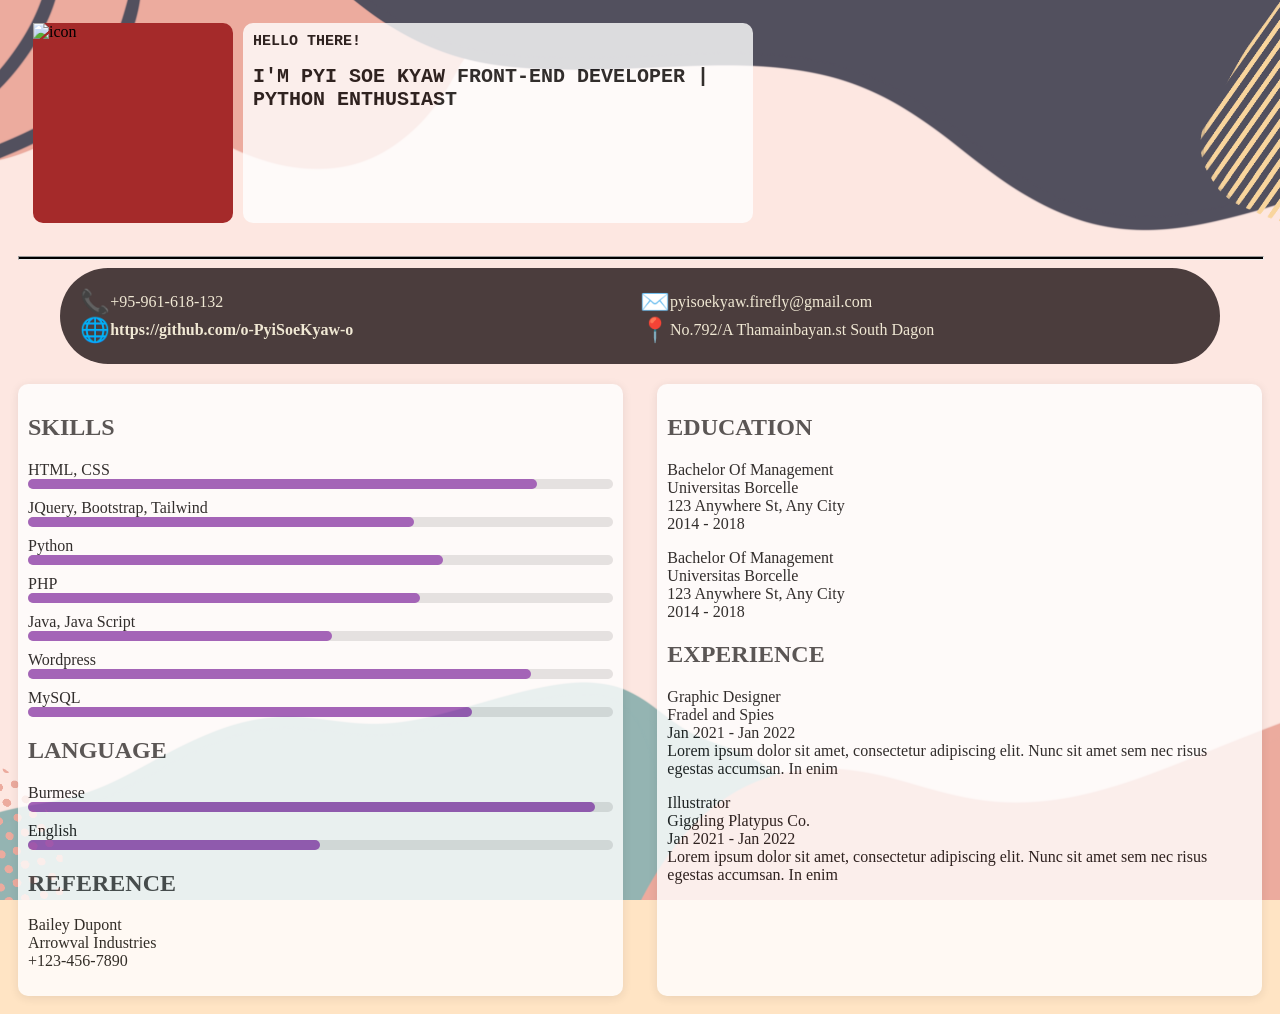
==== Portfolio/index.html @ 11b607fd "Initial commit" ====
<!DOCTYPE html>
<html lang="en">
<head>
    <meta charset="UTF-8">
    <meta name="viewport" content="width=device-width, initial-scale=1.0">
    <title>Document</title>
    <link rel="stylesheet" href="style.css">
</head>
<body>
    <!-- Intro -->
    <div class="intro">
        <!-- Profile Picture -->
        <div class="icon">
            <img src="" alt="icon">
        </div>

        <!-- About me -->
         <div class="about-me">
            <p>Hello There!</p>
            <h1>I'm <span class="name">Pyi Soe Kyaw</span> Front-End developer | Python Enthusiast</h1>
         </div>
    </div><br><hr>

    <!-- Content form -->
     <div class="social-link">
        <div class="social-info">
            <div class="info-item">
                <span class="info-icon">📞</span>
                <span>+95-961-618-132</span>
            </div>
            <div class="info-item">
                <span class="info-icon">✉️</span>
                <span>pyisoekyaw.firefly@gmail.com</span>
            </div>
            <div class="info-item">
                <span class="info-icon">🌐</span>
                <a href="https://github.com/o-PyiSoeKyaw-o"><span>https://github.com/o-PyiSoeKyaw-o</span></a>
            </div>
            <div class="info-item">
                <span class="info-icon">📍</span>
                <span>No.792/A Thamainbayan.st South Dagon</span>
            </div>
        </div>
     </div>

     <!-- Skills -->
     <div class="skill-container">
        <div class="left">
            <h2>SKILLS</h2>
            <div class="skill">
                <span>HTML, CSS</span>
                <div class="skill-bar"><div class="skill-percentage" style="width: 87%;"></div></div>
            </div>
            <div class="skill">
                <span>JQuery, Bootstrap, Tailwind</span>
                <div class="skill-bar"><div class="skill-percentage" style="width: 66%;"></div></div>
            </div>
            <div class="skill">
                <span>Python</span>
                <div class="skill-bar"><div class="skill-percentage" style="width: 71%;"></div></div>
            </div>
            <div class="skill">
                <span>PHP</span>
                <div class="skill-bar"><div class="skill-percentage" style="width: 67%;"></div></div>
            </div>
            <div class="skill">
                <span>Java, Java Script</span>
                <div class="skill-bar"><div class="skill-percentage" style="width: 52%;"></div></div>
            </div>
            <div class="skill">
                <span>Wordpress</span>
                <div class="skill-bar"><div class="skill-percentage" style="width: 86%;"></div></div>
            </div>
            <div class="skill">
                <span>MySQL</span>
                <div class="skill-bar"><div class="skill-percentage" style="width: 76%;"></div></div>
            </div>
            

            <h2>LANGUAGE</h2>
            <div class="skill">
                <span>Burmese</span>
                <div class="skill-bar"><div class="skill-percentage" style="width: 97%;"></div></div>
            </div>
            <div class="skill">
                <span>English</span>
                <div class="skill-bar"><div class="skill-percentage" style="width: 50%;"></div></div>
            </div>

            <h2>REFERENCE</h2>
            <p>Bailey Dupont<br>Arrowval Industries<br>+123-456-7890</p>
        </div>

        <div class="right">
            <h2>EDUCATION</h2>
            <p>Bachelor Of Management<br>Universitas Borcelle<br>123 Anywhere St, Any City<br>2014 - 2018</p>
            <p>Bachelor Of Management<br>Universitas Borcelle<br>123 Anywhere St, Any City<br>2014 - 2018</p>

            <h2>EXPERIENCE</h2>
            <p>Graphic Designer<br>Fradel and Spies<br>Jan 2021 - Jan 2022<br>Lorem ipsum dolor sit amet, consectetur adipiscing elit. Nunc sit amet sem nec risus egestas accumsan. In enim</p>
            <p>Illustrator<br>Giggling Platypus Co.<br>Jan 2021 - Jan 2022<br>Lorem ipsum dolor sit amet, consectetur adipiscing elit. Nunc sit amet sem nec risus egestas accumsan. In enim</p>
        </div>
    </div>
</body>
</html>
---- Portfolio/style.css ----
body{
    background-color: bisque;
    background-image: url("—Pngtree—portfolio memphis playful abstract pink_1347354.png");
    background-repeat: no-repeat;
    background-size: cover;
    background-attachment: fixed;
    background-position: center;
    padding: 10px;
}

.intro{
    width: 100%;
    height: auto;
    display: flex;
    padding: 5px;
}

.icon{
    background-color: brown;
    width: 200px;
    height: 200px;
    border-radius: 10px;
    left: 10px;
    position: relative;
    animation: icon 1s ease-in-out forwards;
}

@keyframes icon {
	0% {
		transform: scaleX(0.4);
		transform-origin: 0% 0%;
	}

	100% {
		transform: scaleX(1);
		transform-origin: 0% 0%;
	}
}

.about-me{
    background-color: white;
    border-radius: 10px;
    width: 500px;
    height: 200px;
    margin-left: 20px;
    padding-left: 10px;
    opacity: 0.8;
    animation: about-me 1s ease 0s 1 normal forwards;
}

.about-me h1{
    font-size: 20px;
    color: black;
    margin-top: 10px;
    font-family: 'Courier New', Courier, monospace;
    font-weight: bold;
    text-transform: uppercase;
}

.about-me p{
    font-size: 15px;
    color: black;
    margin-top: 10px;
    font-family: 'Courier New', Courier, monospace;
    font-weight: bold;
    text-transform: uppercase;
}

@keyframes about-me {
	0% {
		transform: scaleX(0.4);
		transform-origin: 100% 100%;
	}

	100% {
		transform: scaleX(1);
		transform-origin: 100% 100%;
	}
}

hr{
    width: 100%;
    height: 2px;
    background-color: black;
    margin-top: 10px;
}

/* Content form */
.social-link{
    background-color: #4B3D3D;
    color: #F0E8D4;
    width: 90%;
    height: auto;
    margin: 0 auto;
    border-radius: 100px;
    padding: 20px;
    text-align: center;
    animation: social-link 2s ease 0s 1 normal forwards;
}

@keyframes social-link {
	0% {
		opacity: 0;
	}

	100% {
		opacity: 1;
	}
}

.social-info{
    display: flex;
    flex-wrap: wrap;
    justify-content: space-around;
    align-items: center;
}

.info-item {
    width: 50%;
    display: flex;
    align-items: center;
    box-sizing: border-box;
}

.info-item a{
    text-decoration: none;
    color: #F0E8D4;
    font-weight: bold;
}

.info-icon {
    font-size: 24px;
}

/* Skills */
.skill-container {
    display: flex;
    justify-content: space-between;
    border-radius: 8px;
    opacity: 0.8;
    margin-top: 20px;
}

.left{
    width: 47%;
    background-color: #fff;
    padding: 10px;
    box-shadow: 0 2px 10px rgba(0, 0, 0, 0.1);
    border-radius: 10px;
    animation: left 2s ease 0s 1 normal forwards;
    
}

@keyframes left {
	0% {
		opacity: 0;
		transform: translateX(-250px);
	}

	100% {
		opacity: 1;
		transform: translateX(0);
	}
}

.right{
    width: 47%;
    background-color: #fff;
    padding: 10px;
    border-radius: 10px;
    box-shadow: 0 2px 10px rgba(0, 0, 0, 0.1);
    animation: right 2s ease 0s 1 normal forwards;
}

@keyframes right {
	0% {
		opacity: 0;
		transform: translateX(250px);
	}

	100% {
		opacity: 1;
		transform: translateX(0);
	}
}

h2 {
    color: #333;
}

.skill {
    margin: 10px 0;
}

.skill-bar {
    background-color: #e0e0e0;
    border-radius: 5px;
    height: 10px;
}

.skill-percentage {
    background-color: #8e44ad;
    height: 100%;
    border-radius: 5px;
}
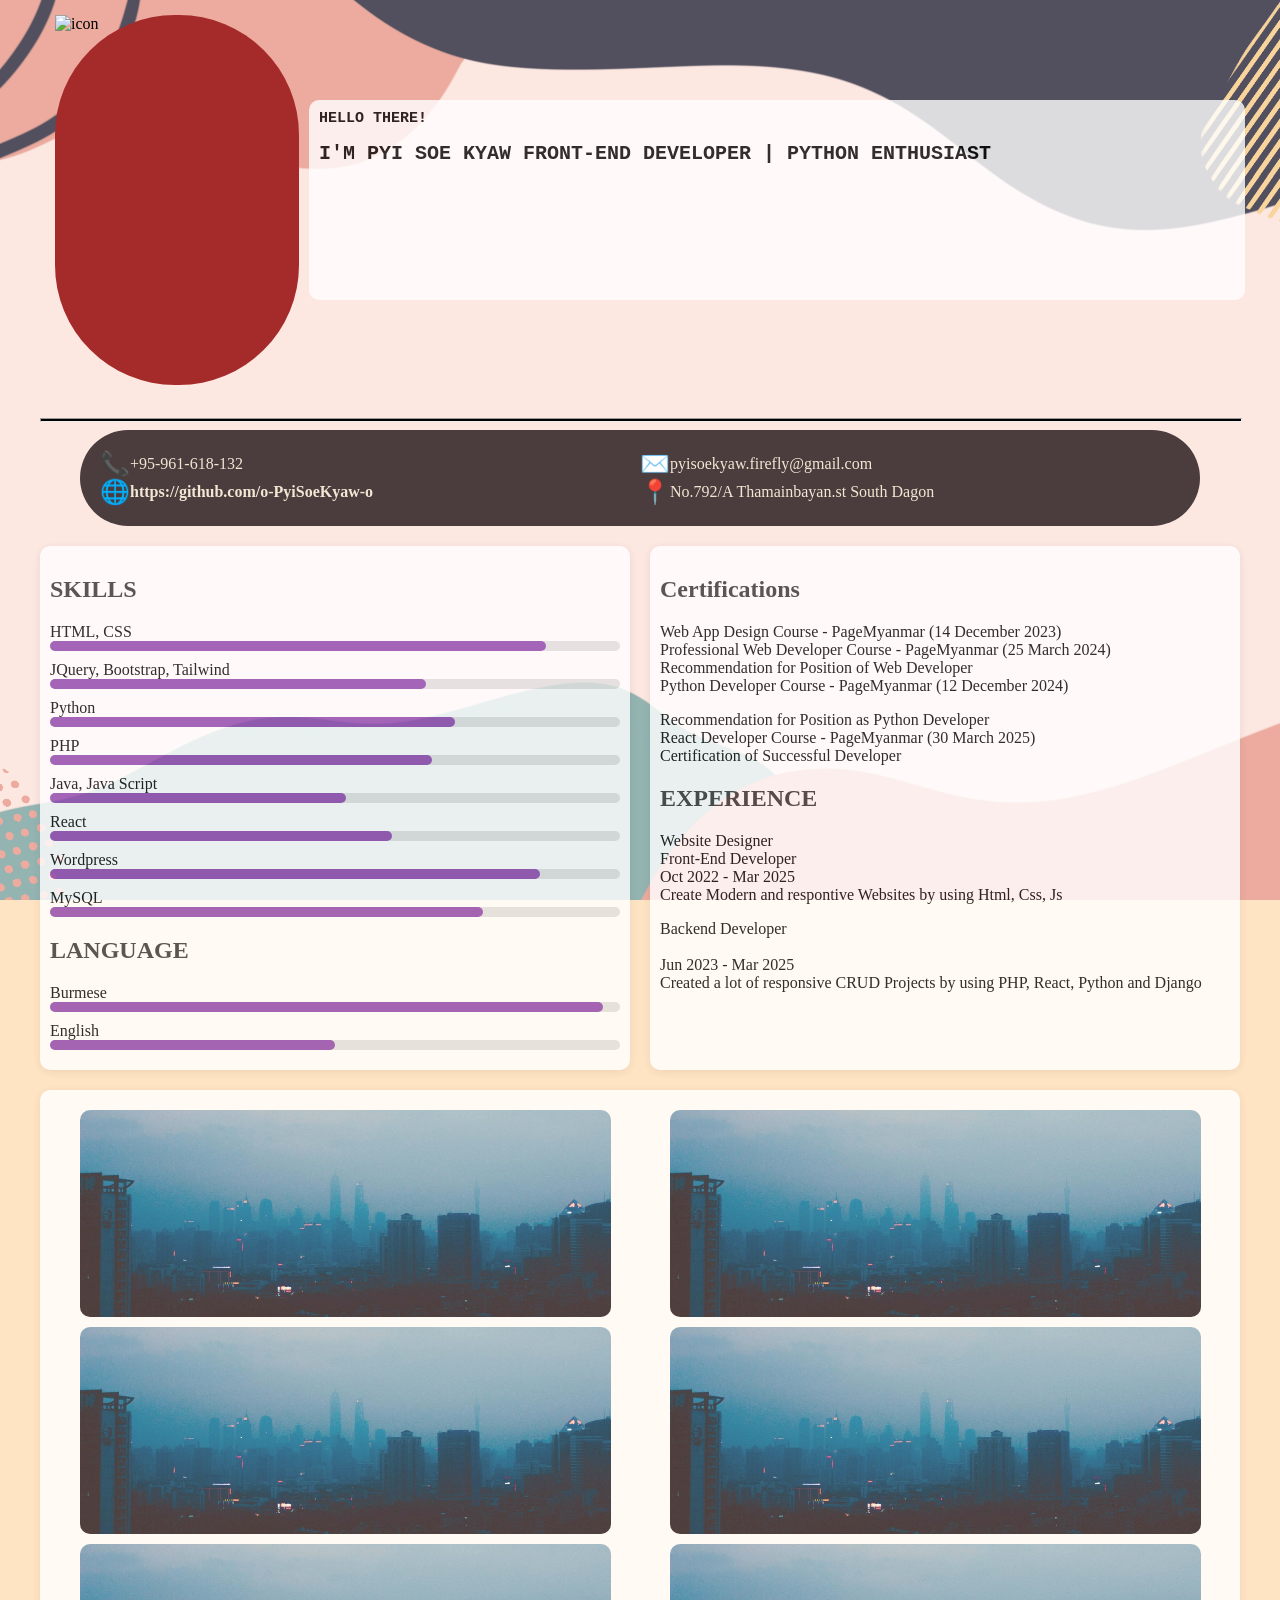
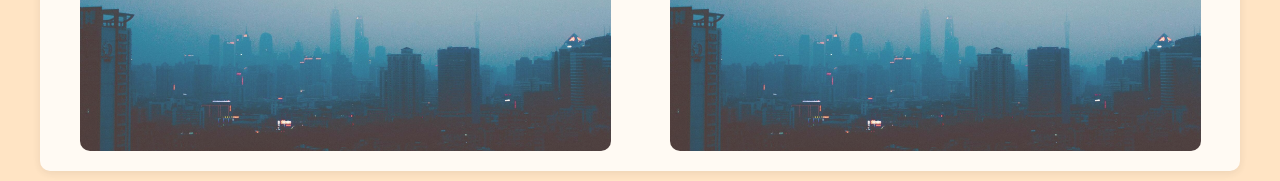
==== commit 5e80c3fc: "index.html ,style.css" ====
--- a/Portfolio/index.html
+++ b/Portfolio/index.html
@@ -68,6 +68,10 @@
                 <div class="skill-bar"><div class="skill-percentage" style="width: 52%;"></div></div>
             </div>
             <div class="skill">
+                <span>React</span>
+                <div class="skill-bar"><div class="skill-percentage" style="width: 60%;"></div></div>
+            </div>
+            <div class="skill">
                 <span>Wordpress</span>
                 <div class="skill-bar"><div class="skill-percentage" style="width: 86%;"></div></div>
             </div>
@@ -86,20 +90,59 @@
                 <span>English</span>
                 <div class="skill-bar"><div class="skill-percentage" style="width: 50%;"></div></div>
             </div>
-
-            <h2>REFERENCE</h2>
-            <p>Bailey Dupont<br>Arrowval Industries<br>+123-456-7890</p>
         </div>
 
         <div class="right">
-            <h2>EDUCATION</h2>
-            <p>Bachelor Of Management<br>Universitas Borcelle<br>123 Anywhere St, Any City<br>2014 - 2018</p>
-            <p>Bachelor Of Management<br>Universitas Borcelle<br>123 Anywhere St, Any City<br>2014 - 2018</p>
+            <h2>Certifications</h2>
+            <p>Web App Design Course - PageMyanmar (14 December 2023)<br>Professional Web Developer Course - PageMyanmar (25 March 2024)<br>Recommendation for Position of Web Developer<br>Python Developer Course - PageMyanmar (12 December 2024)</p>
+            <p>Recommendation for Position as Python Developer<br>React Developer Course - PageMyanmar (30 March 2025)<br>Certification of Successful Developer
 
             <h2>EXPERIENCE</h2>
-            <p>Graphic Designer<br>Fradel and Spies<br>Jan 2021 - Jan 2022<br>Lorem ipsum dolor sit amet, consectetur adipiscing elit. Nunc sit amet sem nec risus egestas accumsan. In enim</p>
-            <p>Illustrator<br>Giggling Platypus Co.<br>Jan 2021 - Jan 2022<br>Lorem ipsum dolor sit amet, consectetur adipiscing elit. Nunc sit amet sem nec risus egestas accumsan. In enim</p>
+            <p>Website Designer<br>Front-End Developer<br>Oct 2022 - Mar 2025<br>Create Modern and respontive Websites by using Html, Css, Js</p>
+            <p>Backend Developer<br><br>Jun 2023 - Mar 2025<br>Created a lot of responsive CRUD Projects by using PHP, React, Python and Django</p>
         </div>
+    </div>
+    <div class="my-projects">
+        <div class="project-left">
+            <div class="image-container">
+                <img src="813121-final.jpg" alt="Sample Image">
+                <div class="overlay">
+                  <p>Project 1!</p>
+                </div>
+            </div>
+            <div class="image-container">
+                <img src="813121-final.jpg" alt="Sample Image">
+                <div class="overlay">
+                  <p>Project 2!</p>
+                </div>
+            </div>
+            <div class="image-container">
+                <img src="813121-final.jpg" alt="Sample Image">
+                <div class="overlay">
+                  <p>Project 3!</p>
+                </div>
+            </div>
+        </div>
+        <div class="project-right">
+            <div class="image-container">
+                <img src="813121-final.jpg" alt="Sample Image">
+                <div class="overlay">
+                  <p>Project 4!</p>
+                </div>
+            </div>
+            <div class="image-container">
+                <img src="813121-final.jpg" alt="Sample Image">
+                <div class="overlay">
+                  <p>Project 5!</p>
+                </div>
+            </div>
+            <div class="image-container">
+                <img src="813121-final.jpg" alt="Sample Image">
+                <div class="overlay">
+                  <p>Project 6!</p>
+                </div>
+            </div>
+        </div> 
     </div>
 </body>
 </html>
--- a/Portfolio/style.css
+++ b/Portfolio/style.css
@@ -6,6 +6,8 @@
     background-attachment: fixed;
     background-position: center;
     padding: 10px;
+    width: 700px;
+    margin: 0 auto;
 }
 
 .intro{
@@ -202,4 +204,104 @@
     background-color: #8e44ad;
     height: 100%;
     border-radius: 5px;
-}+}
+
+/* My-Projects */
+.my-projects{
+    background-color: #fff;
+    height: auto;
+    margin-top: 20px;
+    border-radius: 10px;
+    padding: 10px;
+    box-shadow: 0 2px 10px rgba(0, 0, 0, 0.1);
+    display: flex;
+    justify-content: space-between;
+    opacity: 0.8;
+}
+
+.project-left{
+    width: 49%;
+    border-radius: 10px;
+    box-sizing: border-box;
+}
+
+.project-right{
+    width: 49%;
+    border-radius: 10px;
+    box-sizing: border-box;
+}
+
+.image-container {
+    position: relative;
+    width: 100%;
+    cursor: pointer;
+    margin: 10px auto;
+  }
+
+  .image-container img {
+    width: 100%;
+    height: auto;
+    display: block;
+    border-radius: 10px;
+  }
+
+  .overlay {
+    position: absolute;
+    top: 0;
+    left: 0;
+    width: 100%;
+    height: 100%;
+    border-radius: 10px;
+    background: rgba(0, 0, 0, 0.6);
+    color: white;
+    display: flex;
+    align-items: center;
+    justify-content: center;
+    text-align: center;
+    opacity: 0;
+    transition: 0.3s ease;
+    padding: 10px;
+    box-sizing: border-box;
+  }
+
+  .image-container:hover .overlay {
+    opacity: 1;
+  }
+
+
+  @media screen and (min-width:768px){
+    body{
+        width: 1200px;
+    }
+    .intro{
+        align-items: center;
+    }
+    .icon{
+        width: 250px;
+        height: 370px;
+        border-radius: 120px;
+    }
+    .about-me{
+        width: 950px;
+        right: 0;
+    }
+    .social-link{
+        width: 90%;
+        
+    }
+    .left, .right{
+        width: 570px;
+
+    }
+    .my-projects{
+        align-items: center;
+    }
+    .project-left, .project-right{
+        width: 100%;
+    }
+    .image-container{
+        width: 90%;
+    }
+    .image-container img{
+        width: 100%;
+    }   }
